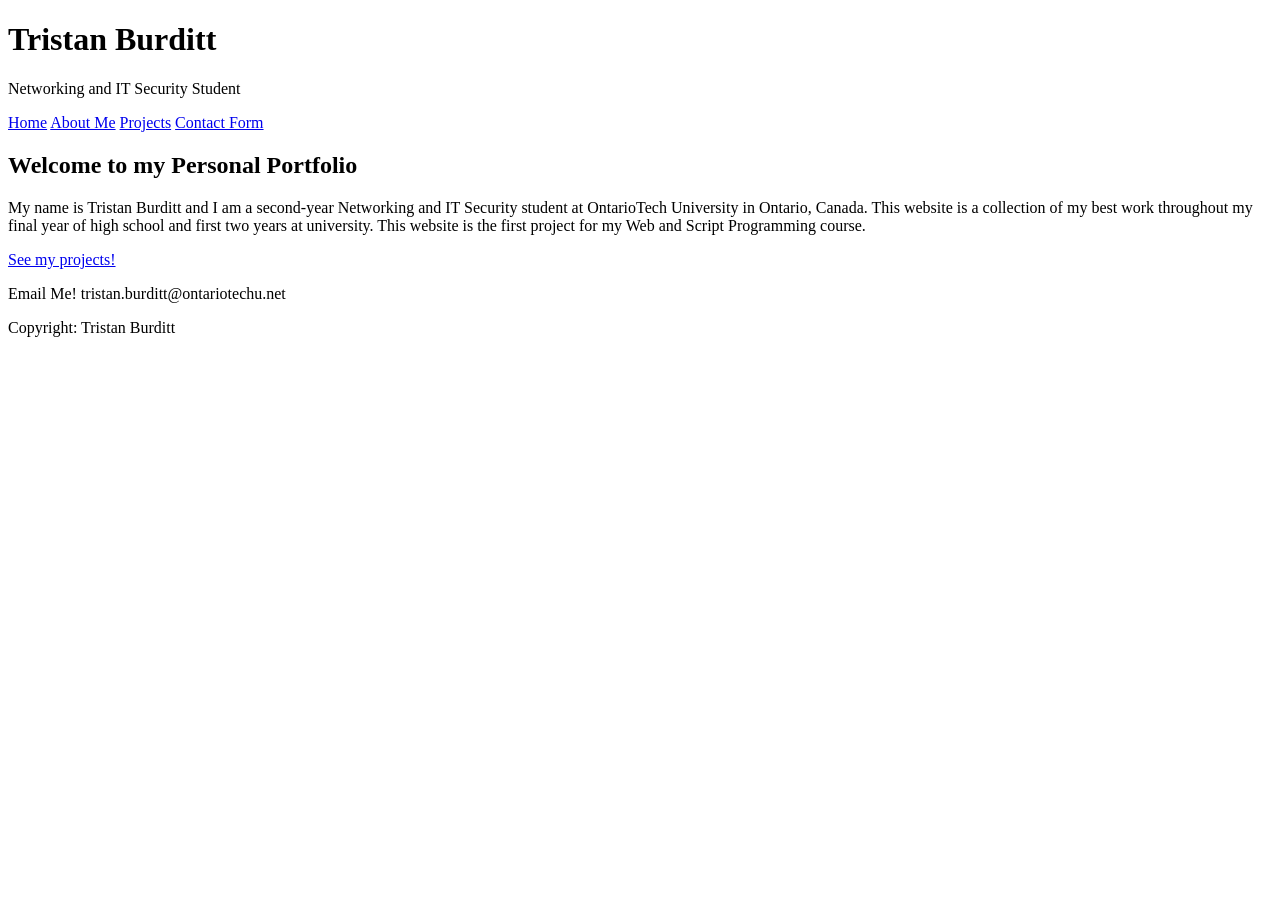
==== index.html @ fa06d256 "addding home page" ====
<!DOCTYPE html>
<html lang="en">

<head>
    <meta charset="UTF-8">
    <meta name="viewport" content="width=device-width, initial-scale=1.0">
    <title>Tristan Burditt | Portfolio</title>
    <link rel="stylesheet" href="css/style.css"
</head>

<body>

<header>
    <h1> Tristan Burditt </h1>
    <p>Networking and IT Security Student</p>

    <nav aria-label="Navigation">
        <a href="index.html">Home</a>
        <a href="about.html">About Me</a>
        <a href="about.html">Projects</a>
        <a href="about.html">Contact Form</a>
    </nav>
</header>

<main>
    <section id="home" class="hero">
        <h2>Welcome to my Personal Portfolio</h2>
        <p>
            My name is Tristan Burditt and I am a second-year Networking and IT Security student at OntarioTech University in Ontario, Canada.
            This website is a collection of my best work throughout my final year of high school and first two years at university.
            This website is the first project for my Web and Script Programming course.
        </p>

        <p class="projects-link"><a href="projects.html">See my projects!</a></p>
    </section>

    <footer>
        <p>Email Me! tristan.burditt@ontariotechu.net</p>
        <p>Copyright: Tristan Burditt</p>
    </footer>
</main>


</body>











</html>
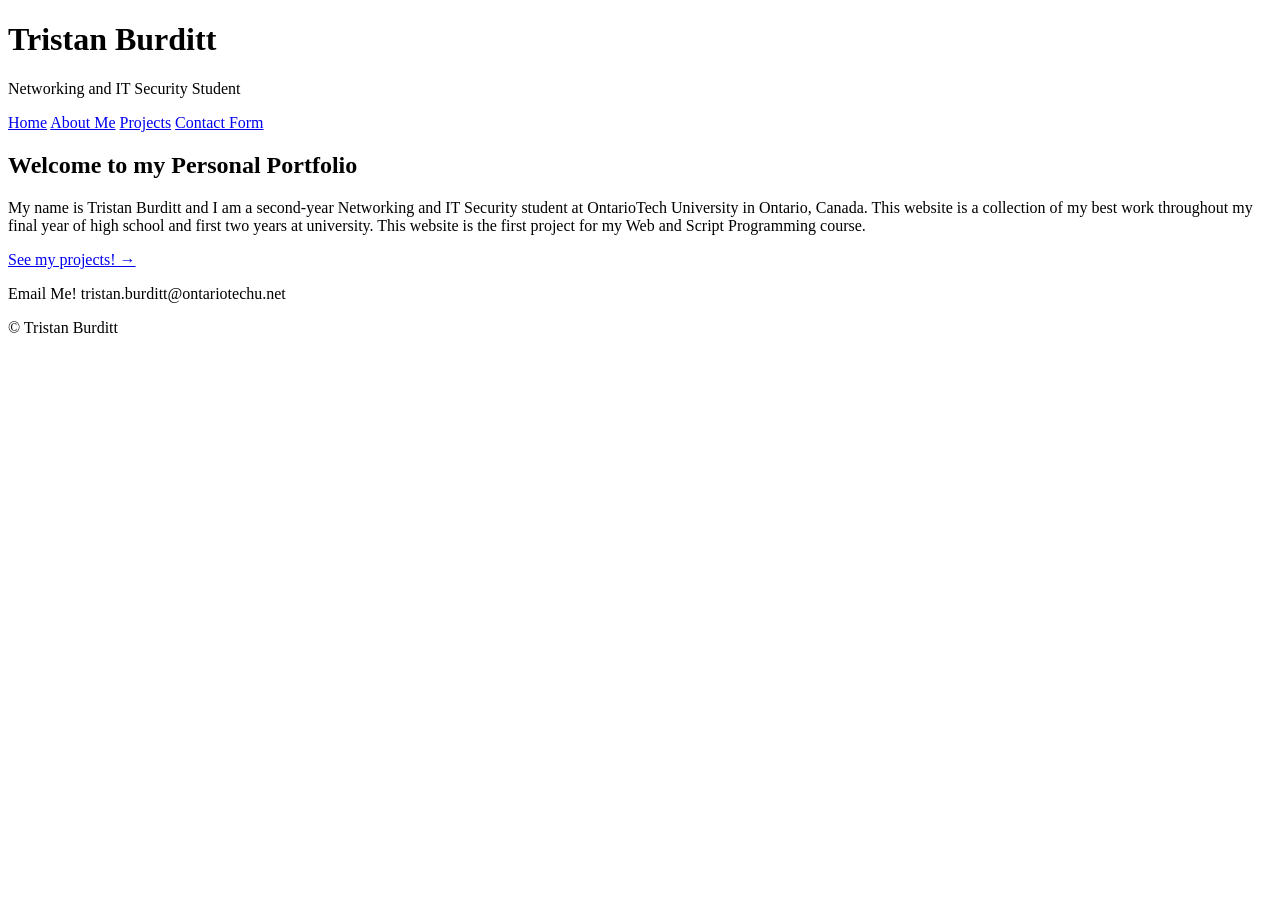
==== commit fdf86336: "adding rest of HTML skeleton" ====
--- a/index.html
+++ b/index.html
@@ -4,8 +4,11 @@
 <head>
     <meta charset="UTF-8">
     <meta name="viewport" content="width=device-width, initial-scale=1.0">
-    <title>Tristan Burditt | Portfolio</title>
+    <title>Tristan Burditt - Portfolio</title>
     <link rel="stylesheet" href="css/style.css"
+    <link rel="stylesheet" href="css/tablet.css"
+    <link rel="stylesheet" href="css/mobile.css"
+
 </head>
 
 <body>
@@ -17,8 +20,8 @@
     <nav aria-label="Navigation">
         <a href="index.html">Home</a>
         <a href="about.html">About Me</a>
-        <a href="about.html">Projects</a>
-        <a href="about.html">Contact Form</a>
+        <a href="projects.html">Projects</a>
+        <a href="contact.html">Contact Form</a>
     </nav>
 </header>
 
@@ -31,12 +34,12 @@
             This website is the first project for my Web and Script Programming course.
         </p>
 
-        <p class="projects-link"><a href="projects.html">See my projects!</a></p>
+        <p class="projects-link"><a href="projects.html">See my projects! &rarr;</a></p>
     </section>
 
     <footer>
         <p>Email Me! tristan.burditt@ontariotechu.net</p>
-        <p>Copyright: Tristan Burditt</p>
+        <p>&copy; Tristan Burditt</p>
     </footer>
 </main>
 
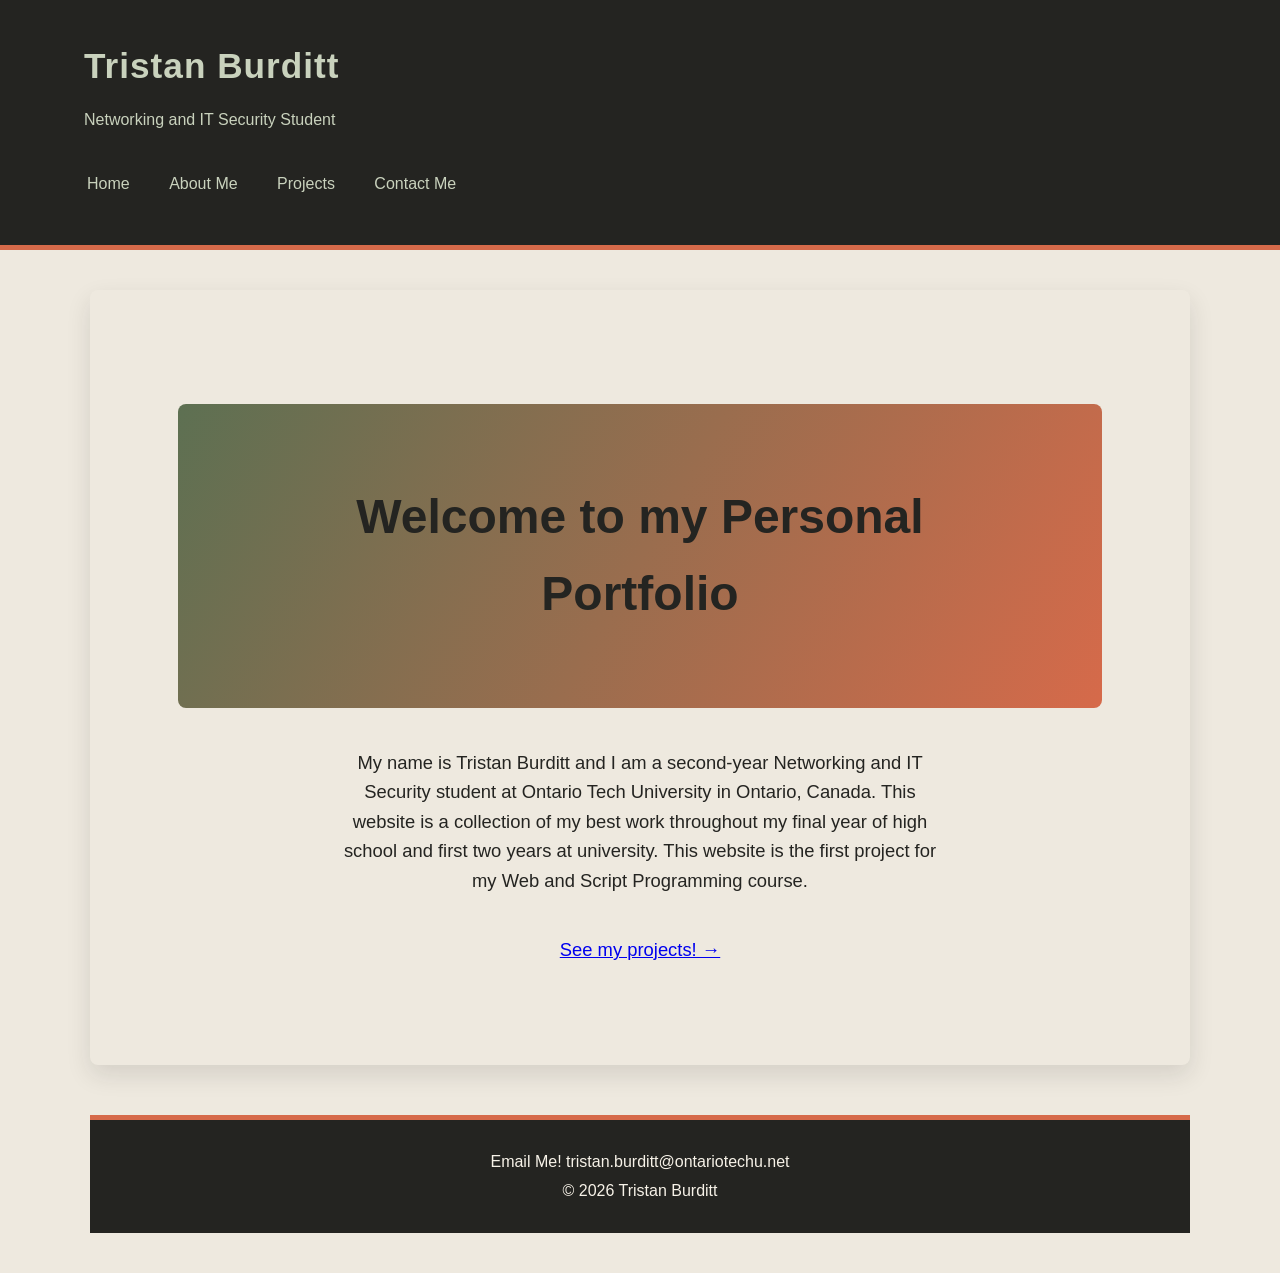
==== commit b4d729d5: "coherent and cohesive update" ====
--- a/index.html
+++ b/index.html
@@ -1,6 +1,13 @@
+<!--
+Tristan Burditt - 100982847
+Assignment 1
+Web & Script Programming
+index.html
+-->
 <!DOCTYPE html>
 <html lang="en">
 
+<!--same head tag establishing site charteristics-->
 <head>
     <meta charset="UTF-8">
     <meta name="viewport" content="width=device-width, initial-scale=1.0">
@@ -13,33 +20,40 @@
 
 <body>
 
+<!--same header/navbar containing page redirects-->
 <header>
-    <h1> Tristan Burditt </h1>
-    <p>Networking and IT Security Student</p>
+                    
+        <h1> Tristan Burditt </h1>
+        <p>Networking and IT Security Student</p>
 
     <nav aria-label="Navigation">
         <a href="index.html">Home</a>
         <a href="about.html">About Me</a>
         <a href="projects.html">Projects</a>
-        <a href="contact.html">Contact Form</a>
+        <a href="contact.html">Contact Me</a>
     </nav>
 </header>
 
 <main>
+
+    <!--Main Card on the home screen-->
     <section id="home" class="hero">
+       
         <h2>Welcome to my Personal Portfolio</h2>
+        
         <p>
-            My name is Tristan Burditt and I am a second-year Networking and IT Security student at OntarioTech University in Ontario, Canada.
+            My name is Tristan Burditt and I am a second-year Networking and IT Security student at Ontario Tech University in Ontario, Canada.
             This website is a collection of my best work throughout my final year of high school and first two years at university.
             This website is the first project for my Web and Script Programming course.
         </p>
-
+        <!--hypertext link to projects file-->
         <p class="projects-link"><a href="projects.html">See my projects! &rarr;</a></p>
     </section>
 
+   <!--same footer across the site containing email and copyright-->
     <footer>
         <p>Email Me! tristan.burditt@ontariotechu.net</p>
-        <p>&copy; Tristan Burditt</p>
+        <p>&copy; 2026 Tristan Burditt</p>
     </footer>
 </main>
 
